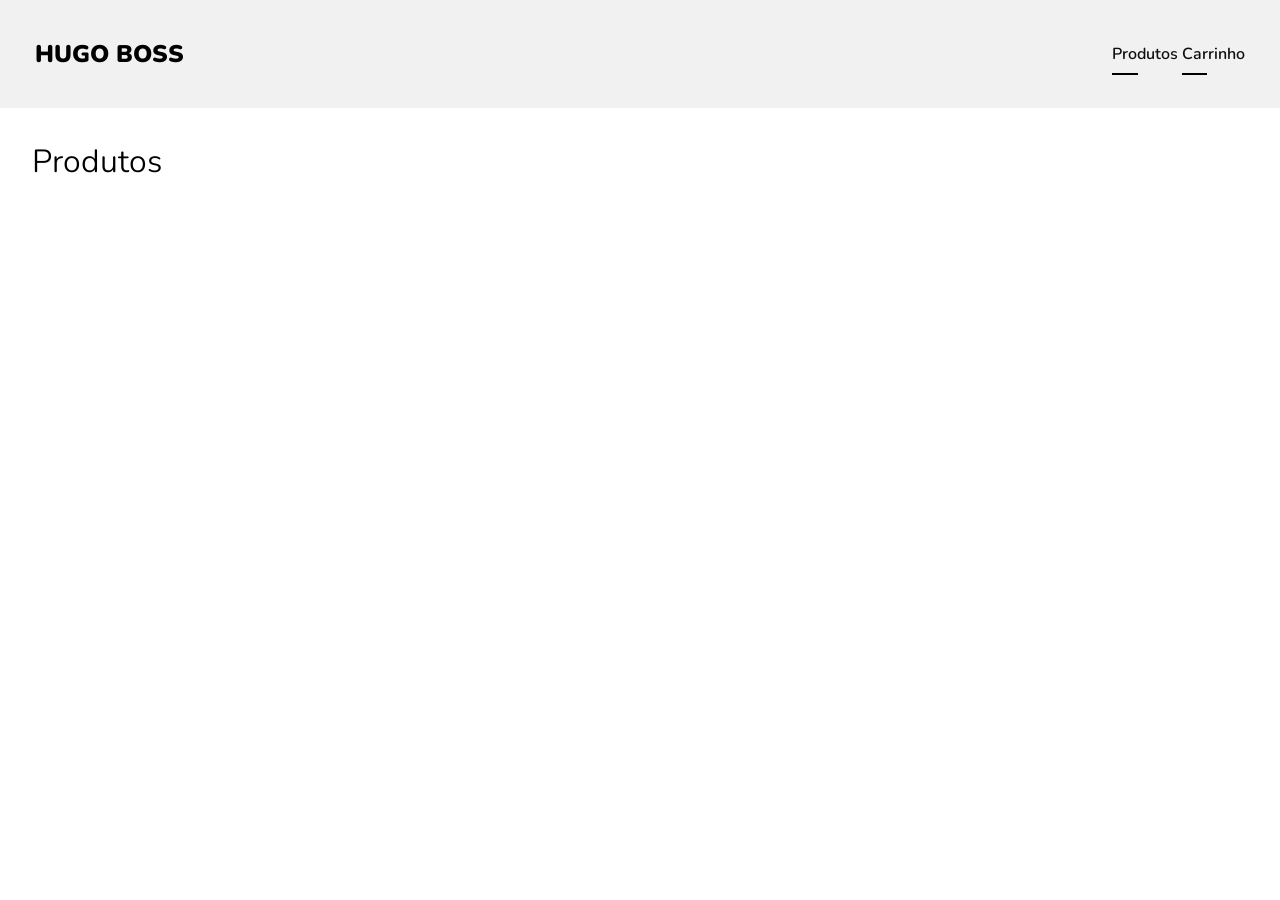
==== html-css/cart.html @ ca5a4fd1 "atomic commit: termina estilizacao da loja e inicia carrinho" ====
<!DOCTYPE html>
<html lang="en">
<head>
    <meta charset="UTF-8">
    <meta name="viewport" content="width=device-width, initial-scale=1.0">
    <title>Carrinho</title>

    <link rel="preconnect" href="https://fonts.googleapis.com">
    <link rel="preconnect" href="https://fonts.gstatic.com" crossorigin>
    <link href="https://fonts.googleapis.com/css2?family=Nunito:wght@200..1000&display=swap" rel="stylesheet">
    
    <title>Carrinho</title>

    <link rel="stylesheet" href="style-cart.css">
</head>
<body>
    <header class="container-header">

        <div class="container-nav">
            <h2>HUGO BOSS</h2>

            <nav class="nav-header">
                    <a href="#" class="a">Produtos</a>
                    <a href="#" class="a">Carrinho</a>
            </nav>
        </div>

    </header>

    <main>
        <div class="container-main">
            <h1>Produtos</h1>
            
        </div>

    </main>
</body>
</html>
---- html-css/style-cart.css ----
* {
    margin: 0;
    padding: 0;
    box-sizing:border-box;
}

body {
    font-family: "Nunito", Arial, sans-serif;
}

h2, h3, h4, h5, h6 {
    font-family: "Nunito", Arial, sans-serif;
    font-weight: 1000;
}

h1 {
    font-family: "Nunito", Arial, sans-serif;
    font-weight: 350;
}

p {
    font-family: "Nunito", Arial, sans-serif;
    font-weight: 450;
}

header {
    margin: auto;
    max-width: none;
}

.container-header {
    background-color: rgb(241, 241, 241);
}

.container-nav {
    display: flex;
    flex-direction: row;
    justify-content: space-between;
    align-items: center;
    padding: 35px;
}

.nav-header {
    text-decoration: none;
    list-style: none;
    gap: 20px;
}

.a {
    font-family: "Nunito", Arial, sans-serif;
    font-weight: 600;
    position: relative;
    display: inline-block;
    color: #0f0e0e;
    text-decoration: none;
    padding: 8px 0;
}

.a::after {
    content: "";
    position: absolute;
    left: 0;
    bottom: -2px;
    width: 40%;
    height: 2px;
    background-color: #000000;
    transition: width 0.3s ease;
}

.a:hover::after {
    width: 100%;
}

main {
    padding: 32px;
}
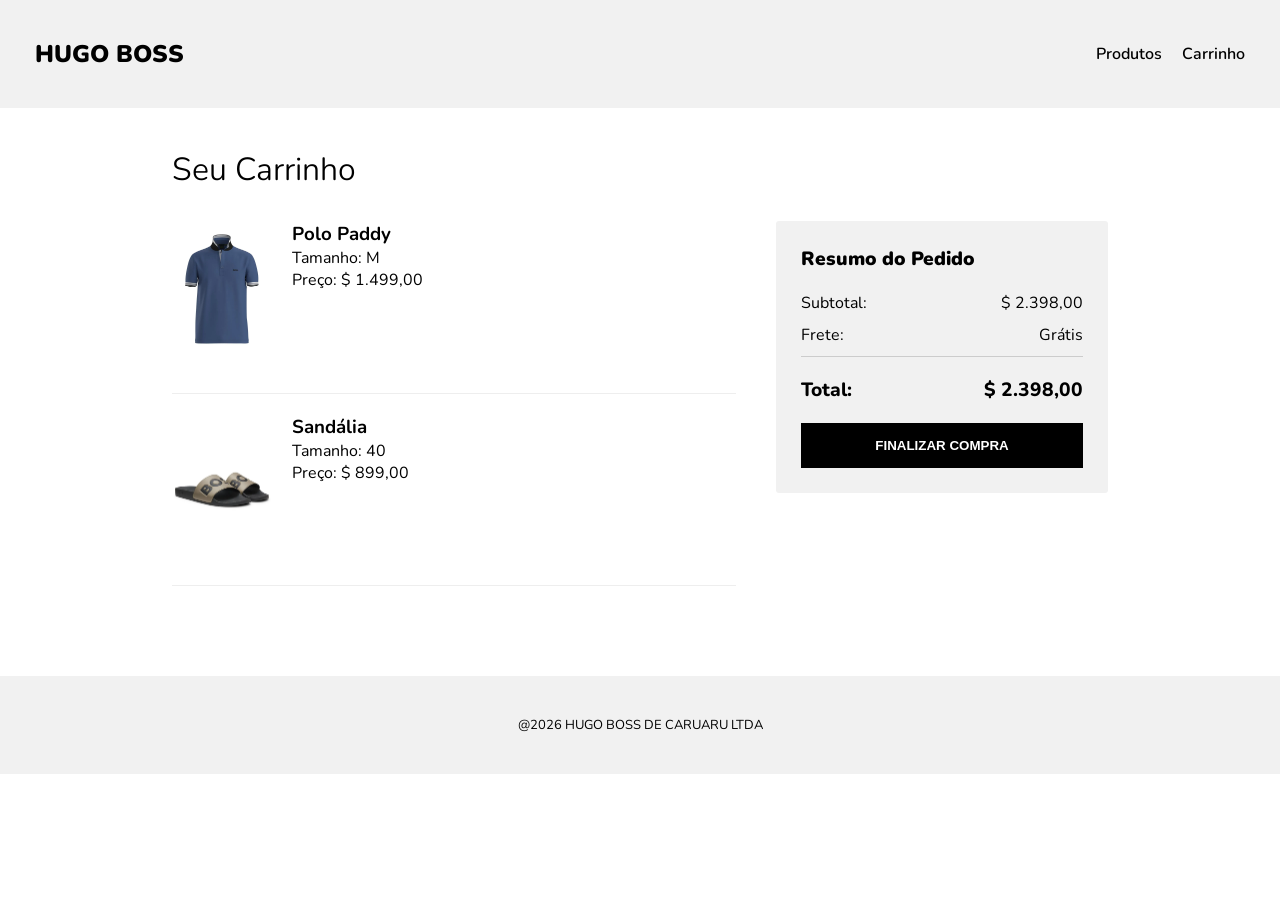
==== commit 97234949: "Atomic Commit: adiciona o html e css completos da página do carrinho com responsividade" ====
--- a/html-css/cart.html
+++ b/html-css/cart.html
@@ -1,38 +1,74 @@
 <!DOCTYPE html>
-<html lang="en">
+<html lang="pt-br">
 <head>
     <meta charset="UTF-8">
     <meta name="viewport" content="width=device-width, initial-scale=1.0">
-    <title>Carrinho</title>
-
+    <title>Hugo Boss - Carrinho</title>
+    
+    <!-- Fonte Nunito do Google Fonts -->
     <link rel="preconnect" href="https://fonts.googleapis.com">
     <link rel="preconnect" href="https://fonts.gstatic.com" crossorigin>
     <link href="https://fonts.googleapis.com/css2?family=Nunito:wght@200..1000&display=swap" rel="stylesheet">
     
-    <title>Carrinho</title>
-
     <link rel="stylesheet" href="style-cart.css">
 </head>
 <body>
     <header class="container-header">
-
         <div class="container-nav">
             <h2>HUGO BOSS</h2>
-
             <nav class="nav-header">
-                    <a href="#" class="a">Produtos</a>
-                    <a href="#" class="a">Carrinho</a>
+                <a href="index.html" class="a">Produtos</a>
+                <a href="cart.html" class="a">Carrinho</a>
             </nav>
         </div>
-
     </header>
 
-    <main>
-        <div class="container-main">
-            <h1>Produtos</h1>
-            
+    <main class="main-cart">
+        <h1>Seu Carrinho</h1>
+
+        <div class="cart-wrapper">
+            <section class="cart-items">
+                <article class="cart-item">
+                    <img src="img/4063552465266_1.webp" alt="Polo Paddy" width="100">
+                    <div class="item-details">
+                        <h3>Polo Paddy</h3>
+                        <p>Tamanho: M</p>
+                        <p>Preço: $ 1.499,00</p>
+                    </div>
+                </article>
+
+                <article class="cart-item">
+                    <img src="img/4063552203240-SLIDE_1.webp" alt="Sandália" width="100">
+                    <div class="item-details">
+                        <h3>Sandália</h3>
+                        <p>Tamanho: 40</p>
+                        <p>Preço: $ 899,00</p>
+                    </div>
+                </article>
+            </section>
+
+            <aside class="cart-summary">
+                <h2>Resumo do Pedido</h2>
+                <div class="summary-line">
+                    <span>Subtotal:</span> 
+                    <span>$ 2.398,00</span>
+                </div>
+                <div class="summary-line">
+                    <span>Frete:</span> 
+                    <span>Grátis</span>
+                </div>
+                <hr>
+                <div class="summary-total">
+                    <span>Total:</span> 
+                    <span>$ 2.398,00</span>
+                </div>
+                <button class="button-checkout">FINALIZAR COMPRA</button>
+            </aside>
         </div>
+    </main>
 
-    </main>
+    <footer class="footer-cart">
+        <p class="autorais">@2026 HUGO BOSS DE CARUARU LTDA</p>
+    </footer>
 </body>
-</html>+</html>
--- a/html-css/style-cart.css
+++ b/html-css/style-cart.css
@@ -1,76 +1,152 @@
+
 * {
     margin: 0;
     padding: 0;
-    box-sizing:border-box;
+    box-sizing: border-box;
 }
 
 body {
     font-family: "Nunito", Arial, sans-serif;
+    background-color: #fff;
 }
 
-h2, h3, h4, h5, h6 {
-    font-family: "Nunito", Arial, sans-serif;
+h2 {
     font-weight: 1000;
 }
 
-h1 {
-    font-family: "Nunito", Arial, sans-serif;
-    font-weight: 350;
-}
-
-p {
-    font-family: "Nunito", Arial, sans-serif;
-    font-weight: 450;
-}
-
-header {
-    margin: auto;
-    max-width: none;
-}
-
+/* HEADER */
 .container-header {
-    background-color: rgb(241, 241, 241);
+     background-color: rgb(241, 241, 241); 
 }
 
 .container-nav {
     display: flex;
-    flex-direction: row;
     justify-content: space-between;
     align-items: center;
     padding: 35px;
 }
 
 .nav-header {
-    text-decoration: none;
-    list-style: none;
+    display: flex;
     gap: 20px;
 }
 
+/* Links do menu com sublinhado animado. O mesmo usado na página dos produtos */
 .a {
-    font-family: "Nunito", Arial, sans-serif;
     font-weight: 600;
-    position: relative;
-    display: inline-block;
-    color: #0f0e0e;
+    color: #000;
     text-decoration: none;
+    position: relative; 
     padding: 8px 0;
 }
 
 .a::after {
-    content: "";
+    content: ""; 
     position: absolute;
     left: 0;
     bottom: -2px;
-    width: 40%;
+    width: 0;
     height: 2px;
-    background-color: #000000;
-    transition: width 0.3s ease;
+    background: #000;
+    transition: 0.3s;
 }
 
 .a:hover::after {
     width: 100%;
 }
 
-main {
-    padding: 32px;
-}+/* LAYOUT DO CARRINHO */
+.main-cart {
+    padding: 40px 32px;
+    max-width: 1000px;
+    margin: 0 auto;
+}
+
+.main-cart h1 {
+    margin-bottom: 30px;
+    font-weight: 350;
+}
+
+/* Contêiner flexível: produtos de um lado, resumo do outro */
+.cart-wrapper {
+    display: flex;
+    gap: 40px;
+}
+
+.cart-items {
+    flex: 2;
+    display: flex;
+    flex-direction: column;
+    gap: 20px;
+}
+
+/* Estilo do item individual no carrinho */
+.cart-item {
+    display: flex;
+    gap: 20px;
+    border-bottom: 1px solid #eee; 
+    padding-bottom: 20px; 
+}
+
+.cart-item img {
+    border-radius: 4px;
+}
+
+/* Resumo do Pedido (lateral) */
+.cart-summary {
+    flex: 1;
+    background: rgb(241, 241, 241);
+    padding: 25px;
+    border-radius: 3px;
+    height: fit-content;
+}
+
+.cart-summary h2 {
+    margin-bottom: 20px; 
+    font-size: 1.2rem;
+}
+
+.summary-line {
+    display: flex;
+    justify-content: space-between;
+    margin-bottom: 10px;
+}
+
+.summary-total {
+    display: flex; 
+    justify-content: space-between; 
+    font-weight: 800;
+    margin: 20px 0;
+    font-size: 1.2rem;
+}
+
+hr {
+    border: 0;
+    border-top: 1px solid #ccc;
+    margin: 10px 0;
+}
+
+/* Botão de Finalizar Compra */
+.button-checkout {
+    width: 100%;
+    padding: 15px;
+    background: black;
+    color: white;
+    border: none;
+    cursor: pointer;
+    font-weight: bold;
+}
+
+/* FOOTER */
+.footer-cart {
+    background: rgb(241, 241, 241);
+    text-align: center;
+    padding: 40px;
+    margin-top: 50px;
+    font-size: small;
+}
+
+/* RESPONSIVIDADE */
+@media (max-width: 768px) {
+    .cart-wrapper { flex-direction: column; }
+}
